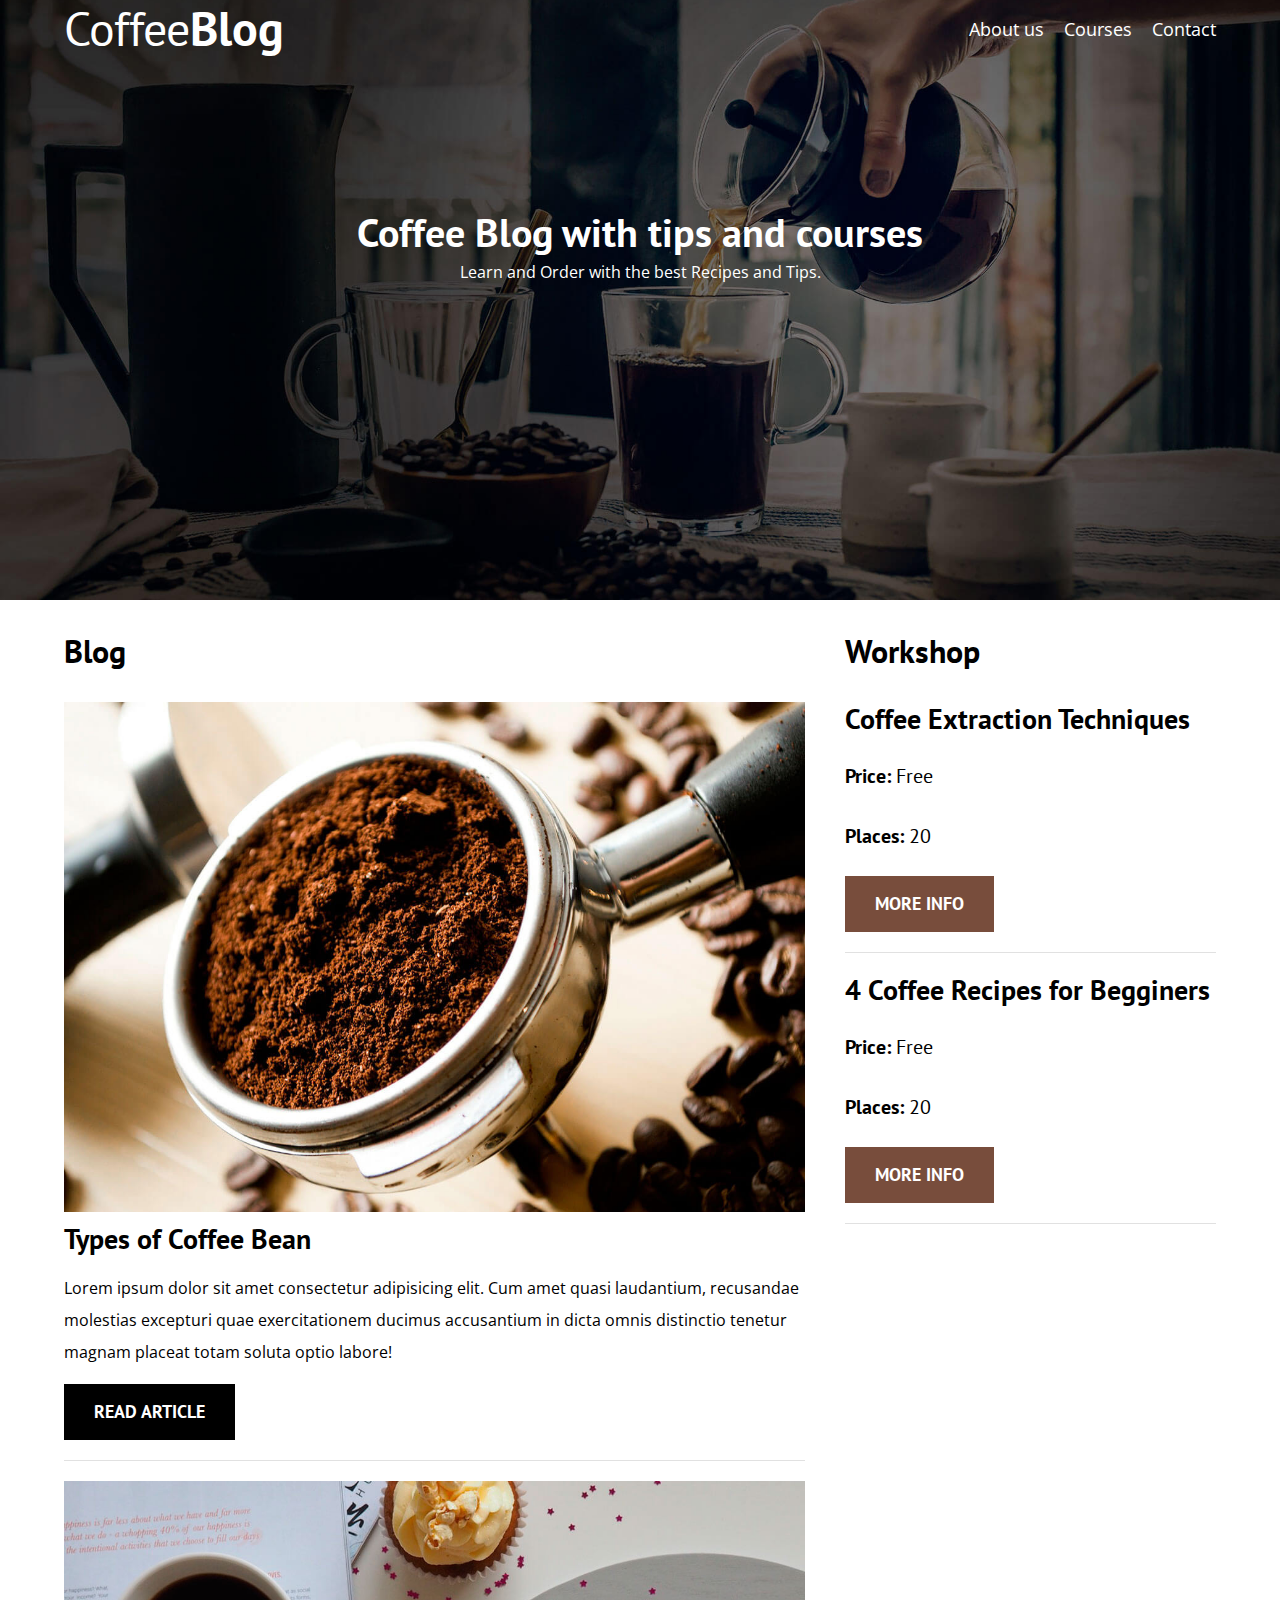
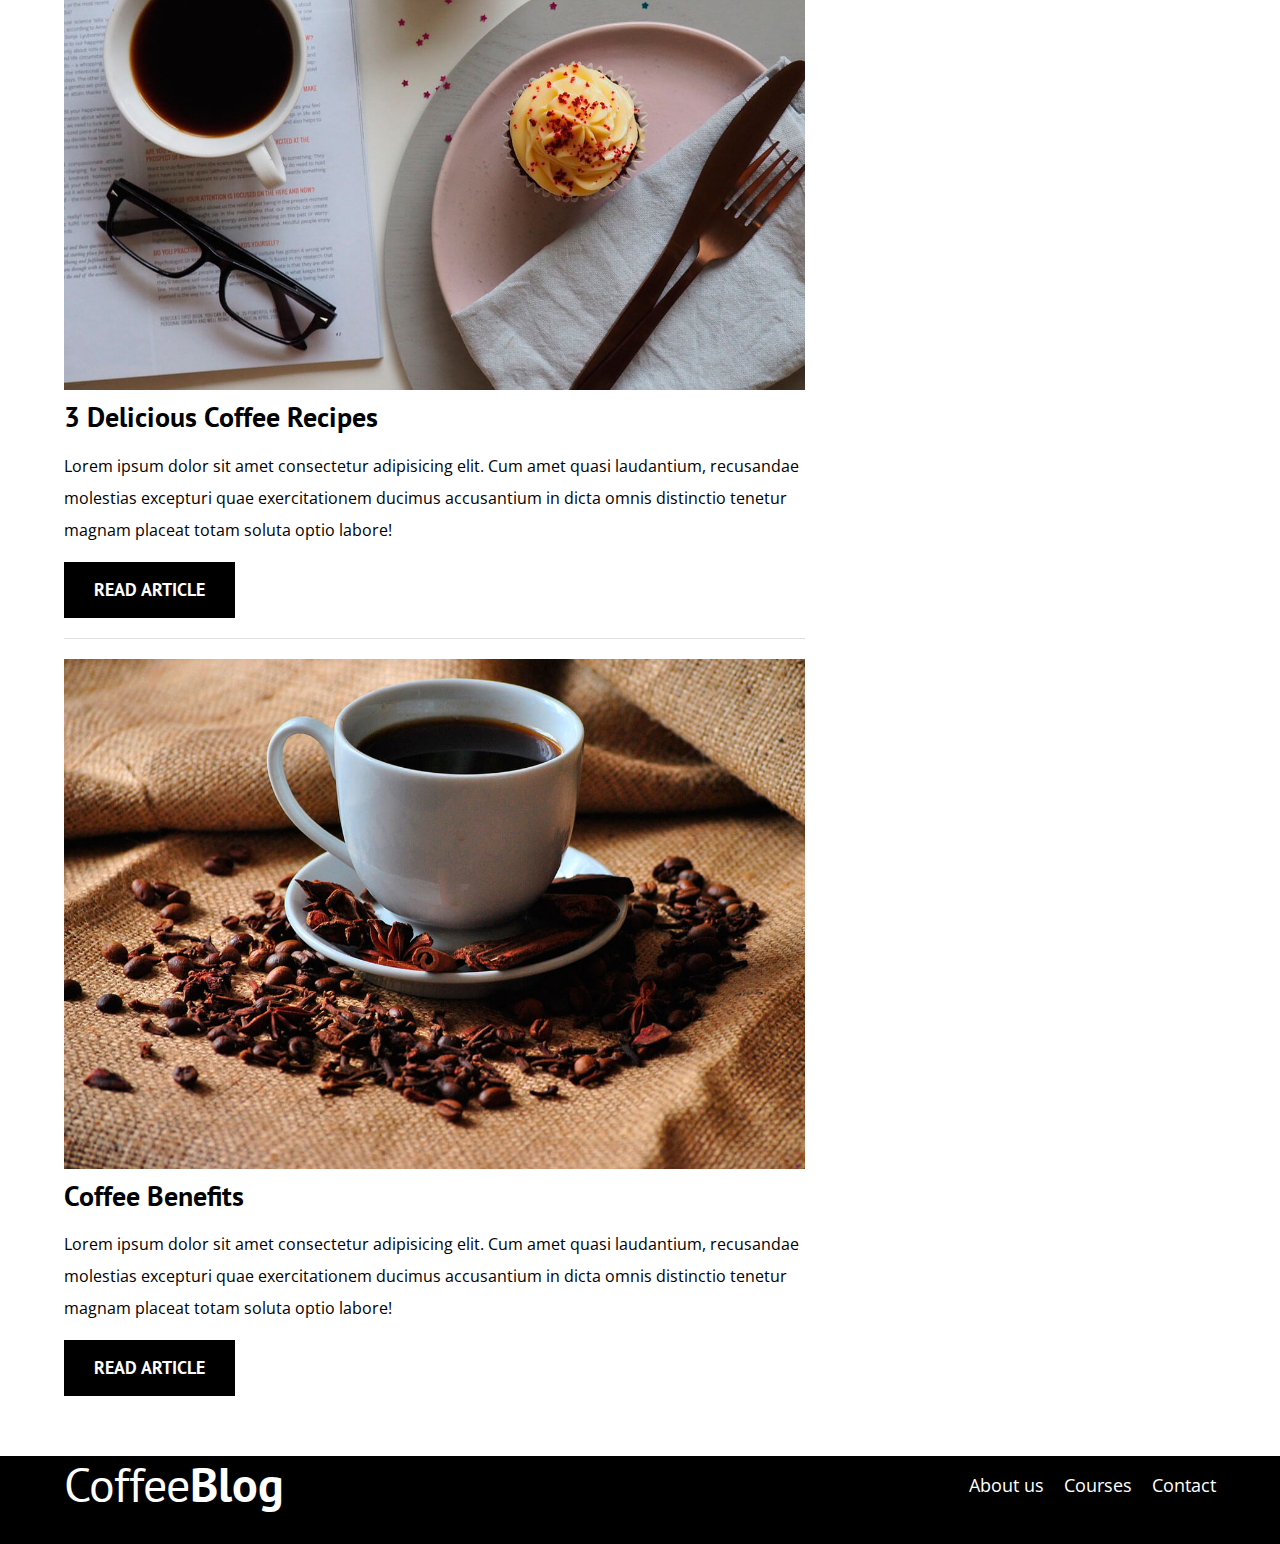
==== blogdecafe_inicio/index.html @ 43833096 "r1" ====
<!DOCTYPE html>
<html lang="en">
<head>
    <meta charset="UTF-8">
    <meta http-equiv="X-UA-Compatible" content="IE=edge">
    <meta name="viewport" content="width=device-width, initial-scale=1.0">
    <title>Coffee Blog</title>
    <link rel="stylesheet" href="css/normalize.css">
    <link rel="preconnect" href="https://fonts.googleapis.com">
    <link rel="preconnect" href="https://fonts.gstatic.com" crossorigin>
    <link href="https://fonts.googleapis.com/css2?family=Open+Sans&family=PT+Sans:wght@400;700&display=swap" rel="stylesheet">
    <link rel="stylesheet" href="css/style.css">


</head>
<body>

    <header class="header">

        <div class="contenedor">
            <div class="barra">
                <a class="logo" href="index.html">
                    <h1 class="logo__nombre no-margin centrar-texto">Coffee<span class="logo__bold">Blog</span></h1>
                </a>
                <nav class="navegacion">
                    <a href="nosotros.html" class="navegacion__enlace">About us</a>
                    <a href="cursos.html" class="navegacion__enlace">Courses</a>
                    <a href="contacto.html" class="navegacion__enlace">Contact</a>
                </nav>
            </div>
        </div>

        <div class="header__texto">
            <h2 class="no-margin">Coffee Blog with tips and courses</h2>
            <p class="no-margin">Learn and Order with the best Recipes and Tips.</p>
        </div>
    </header>
    <div class="contenedor contenido-principal">
        <main class="blog">
            <h3>Blog</h3>
            <article class="entrada">
                <div class="entrada__imagen">
                    <img src="img/blog1.jpg" alt="imagen blog">
                </div>
                <div class="entrada__contenido">
                    <h4 class="no-margin">Types of Coffee Bean</h4>
                    <p>Lorem ipsum dolor sit amet consectetur adipisicing elit. Cum amet quasi laudantium, 
                        recusandae molestias excepturi quae exercitationem ducimus accusantium in dicta omnis 
                        distinctio tenetur magnam placeat totam soluta optio labore!</p>
                    <a href="entrada.html" class="boton boton--primario">Read Article</a>
                </div>
            </article>

            <article class="entrada">
                <div class="entrada__imagen">
                    <img src="img/blog2.jpg" alt="imagen blog">
                </div>
                <div class="entrada__contenido">
                    <h4 class="no-margin">3 Delicious Coffee Recipes</h4>
                    <p>Lorem ipsum dolor sit amet consectetur adipisicing elit. Cum amet quasi laudantium, 
                        recusandae molestias excepturi quae exercitationem ducimus accusantium in dicta omnis 
                        distinctio tenetur magnam placeat totam soluta optio labore!</p>
                    <a href="entrada.html" class="boton boton--primario">Read Article</a>
                </div>
            </article>

            <article class="entrada">
                <div class="entrada__imagen">
                    <img src="img/blog3.jpg" alt="imagen blog">
                </div>
                <div class="entrada__contenido">
                    <h4 class="no-margin">Coffee Benefits</h4>
                    <p>Lorem ipsum dolor sit amet consectetur adipisicing elit. Cum amet quasi laudantium, 
                        recusandae molestias excepturi quae exercitationem ducimus accusantium in dicta omnis 
                        distinctio tenetur magnam placeat totam soluta optio labore!</p>
                    <a href="entrada.html" class="boton boton--primario">Read Article</a>
                </div>
            </article>

        </main>
        <aside class="sidebar">
            <h3>Workshop</h3>
            <ul class="cursos no-padding">
                <li class="widget-curso">
                    <h4 class="no-margin">Coffee Extraction Techniques</h4>
                    <p class="widget-curso__label">Price:
                        <span class="widget-curso__info">Free</span>
                    </p>
                    <p class="widget-curso__label">Places:
                        <span class="widget-curso__info">20</span>
                    </p>
                    <a href="entrada.html" class="boton boton--secundario">More Info</a>
                </li>

                <li class="widget-curso">
                    <h4 class="no-margin">4 Coffee Recipes for Begginers</h4>
                    <p class="widget-curso__label">Price:
                        <span class="widget-curso__info">Free</span>
                    </p>
                    <p class="widget-curso__label">Places:
                        <span class="widget-curso__info">20</span>
                    </p>
                    <a href="entrada.html" class="boton boton--secundario">More Info</a>
                </li>
            </ul>
        </aside>
    </div>
    <footer class="footer">
        <div class="contenedor">
            <div class="barra">
                <a class="logo" href="index.html">
                    <h1 class="logo__nombre no-margin centrar-texto">Coffee<span class="logo__bold">Blog</span></h1>
                </a>
                <nav class="navegacion">
                    <a href="nosotros.html" class="navegacion__enlace">About us</a>
                    <a href="cursos.html" class="navegacion__enlace">Courses</a>
                    <a href="contacto.html" class="navegacion__enlace">Contact</a>
                </nav>
            </div>
        </div>
    </footer>
</body>
</html>
---- blogdecafe_inicio/css/style.css ----
:root {
    --fuenteHeading: 'PT Sans', sans-serif;
    --fuenteParrafos: 'Open Sans', sans-serif;

    --primario: #784d3c;
    --gris: #e1e1e1;
    --blanco: #ffffff;
    --negro: #000000;

}

html{
    box-sizing: border-box; /*limitar rango de elementos*/
    font-size: 62.5%; /* 1 rem = 10px*/
}

*, *:before, *:after { /*herencia de selectores*/
    box-sizing: inherit;
}

body {
    font-family: var(--fuenteParrafos);
    font-size: 1.6rem;
    line-height: 2;/*interlineado*/
}

/**Globales**/

.contenedor{
    
    width: min(90%, 120rem);
    margin: 0 auto; /*centrar contenido*/
}

a{
    text-decoration: none; /*quitar subrayado a enlaces*/
}

h1, h2, h3, h4 {
    font-family: var(--fuenteHeading);
    line-height: 1.2;
}

h1 {
    font-size: 4.8rem;
}
h2 {
    font-size: 4rem;
}
h3 {
    font-size: 3.2rem;
}
h4 {
    font-size: 2.8rem;
}

img {
    max-width: 100%;
}

/*utilidades*/

.no-margin {
    margin: 0;

}

.no-padding{
    padding: 0;
}

.centrar-texto{
   text-align: center;
}

/*header*/

.header {
    background-image: url(../img/banner.jpg);
    height: 60rem;
    background-size: cover; /*toma todo el espacio disponible*/
    background-repeat: no-repeat;
    background-position: center center; /*centrar hor y vert R*/
}

.header__texto {
    text-align: center;
    color: var(--blanco);
    margin-top: 5rem; /*R - margen superior*/
}

@media (min-width: 768px) {
    .header__texto{
        margin-top: 15rem; /*alinear al centro*/
    }
}

.barra_{
    padding-top: 4rem;
}

@media (min-width: 768px) {
    .barra {
        display: flex;
        justify-content: space-between;/*alinear horizontalmente*/
        align-items: center;
    }
}

.logo {
    color: var(--blanco);
}

.logo__nombre{
    font-weight: 400;
}
.logo__bold{
    font-weight: 700;
}


@media (min-width: 768px) {
    .navegacion{
        display: flex; /*alinea los enlaces uno frente a otro*/
        gap: 2rem;
    }
}

.navegacion__enlace{
    display: block; /*R- Alinea los enlaces de forma verticial cuando se encoje la pagina*/
    text-align: center;/*R - Alinea al centro*/
    font-size: 1.8rem;
    color: var(--blanco);
}

@media (min-width: 768px) {
    .contenido-principal{
        display: grid;
        grid-template-columns: 2fr 1fr; /*ordenamos los espacios del blog central y la barra lateral, asignando numero de espacios*/
        column-gap: 4rem; /*dejamos otro espacio entre secciones*/
    }
}

.entrada{
    border-bottom: 1px solid var(--gris) ;/*Linea vertical que separa articulo de otro*/
    margin-bottom: 2rem;
}

.entrada:last-of-type{ /*Selecciona el ultimo selector con el nombre 'entrada'*/
    border: none; /*quita el ultimo borde*/
    margin-bottom: 0;
}

.boton{
    display: block;
    font-family: var(--fuenteHeading);
    color: var(--blanco);
    text-align: center;
    padding: 1rem 3rem;/*agrandamos el boton y dejamos en el centro*/
    font-size: 1.8rem; /*agrandamos letra*/
    text-transform: uppercase; /*volvemos mayuscula la letra*/
    font-weight: 700;/*Negritas*/
    margin-bottom: 2rem;
}

@media (min-width: 768px) {
    .boton{
        display: inline-block;

    }
}

.boton--primario{
    background-color: var(--negro);
}

.boton--secundario {
    background-color: var(--primario);/*boton de articulo lateral*/
}

.cursos{
    list-style: none;/*quitamos lista de la lista lateral*/
}
.widget-curso{
    border-bottom: 1px solid var(--gris);/*agregamos linea gris entre articulos laterales*/
    margin-bottom: 2rem;
}
.widget--curso:last-of-type{/*elimina la ultima linea gris*/
    border: none;
    margin-bottom: 0;
}
.widget-curso__label{
    font-family: var(--fuenteHeading);
    font-weight: bold;
}

.widget-curso__info{
    font-weight: normal;
}
.widget-curso__label,
.widget-curso__info {
    font-size: 2rem;
}

.footer{
    background-color: var(--negro);
    padding-bottom: 3rem;
    margin-top: 4rem;
}

/**Nosotros**/

@media (min-width: 768px) {
    .sobre-nosotros{
        display: flex;
        justify-content: space-between; /*separacion entre elementos*/
    }

    .sobre-nosotros__imagen,
    .sobre-nosotros__texto{
        flex-basis: calc(50% - 1rem); /*repartes espacio ya asignado a los selectores*/
    }
}
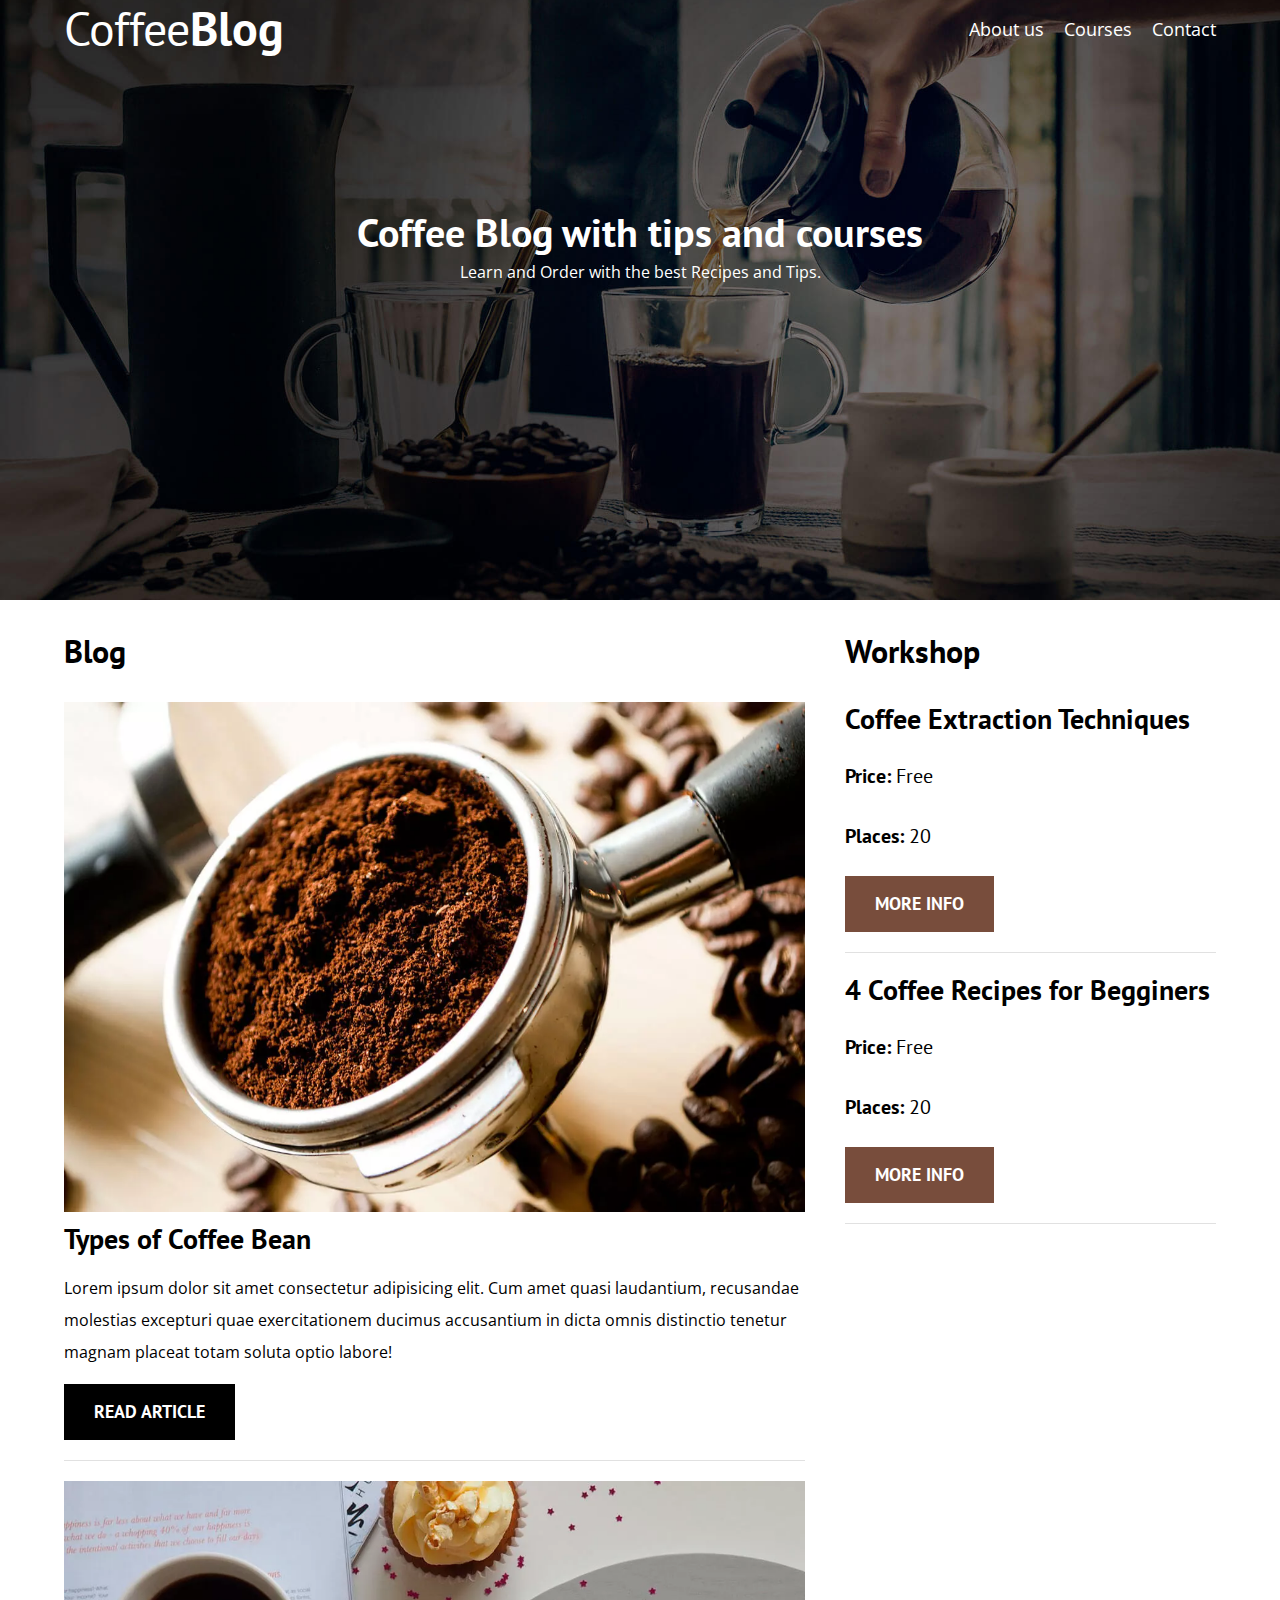
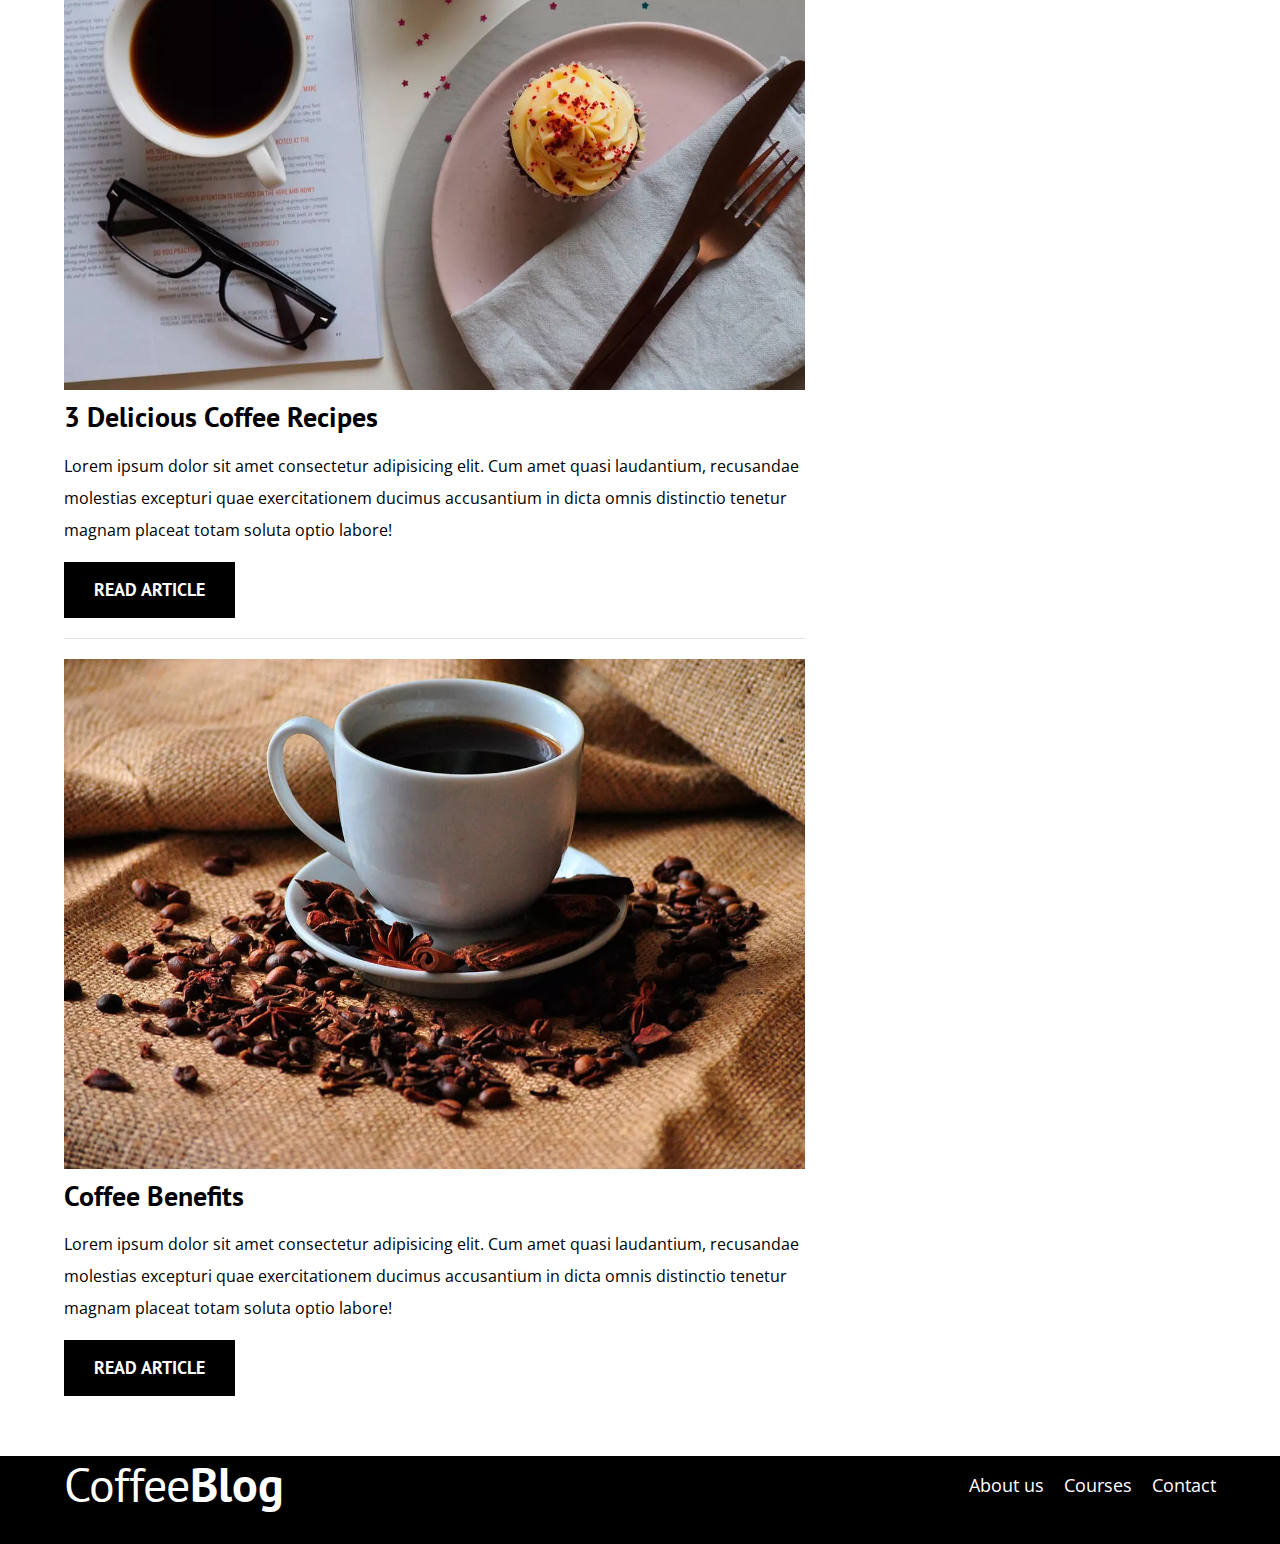
==== commit 9b34484c: "r2" ====
--- a/blogdecafe_inicio/index.html
+++ b/blogdecafe_inicio/index.html
@@ -5,12 +5,26 @@
     <meta http-equiv="X-UA-Compatible" content="IE=edge">
     <meta name="viewport" content="width=device-width, initial-scale=1.0">
     <title>Coffee Blog</title>
-    <link rel="stylesheet" href="css/normalize.css">
+    <meta name="descripcion" content="Coffee blog web site">
+    <link rel="prefetch" href="cursos.html" as="document">
+   
     <link rel="preconnect" href="https://fonts.googleapis.com">
     <link rel="preconnect" href="https://fonts.gstatic.com" crossorigin>
     <link href="https://fonts.googleapis.com/css2?family=Open+Sans&family=PT+Sans:wght@400;700&display=swap" rel="stylesheet">
+   
+
+
+    <!--preload-->
+    <link rel="preload" href="css/normalize.css" as="style">
+    <link rel="stylesheet" href="css/normalize.css">
+
+    <link rel="preload" href="https://fonts.googleapis.com/css2?family=Open+Sans&family=PT+Sans:wght@400;700&display=swap" 
+    as="font"
+    crossorigin="crossorigin">
+
+
+    <link rel="preload" href="css/style.css" as="style">
     <link rel="stylesheet" href="css/style.css">
-
 
 </head>
 <body>
@@ -40,7 +54,10 @@
             <h3>Blog</h3>
             <article class="entrada">
                 <div class="entrada__imagen">
-                    <img src="img/blog1.jpg" alt="imagen blog">
+                    <picture>
+                        <source srcset="img/blog1.webp" type="image/webp">
+                        <img loading="lazy" src="img/blog1.jpg" alt="imagen blog">
+                    </picture>
                 </div>
                 <div class="entrada__contenido">
                     <h4 class="no-margin">Types of Coffee Bean</h4>
@@ -53,7 +70,10 @@
 
             <article class="entrada">
                 <div class="entrada__imagen">
-                    <img src="img/blog2.jpg" alt="imagen blog">
+                    <picture>
+                        <source srcset="img/blog2.webp" type="image/webp">
+                        <img loading="lazy" src="img/blog2.jpg" alt="imagen blog">
+                    </picture>
                 </div>
                 <div class="entrada__contenido">
                     <h4 class="no-margin">3 Delicious Coffee Recipes</h4>
@@ -66,7 +86,10 @@
 
             <article class="entrada">
                 <div class="entrada__imagen">
-                    <img src="img/blog3.jpg" alt="imagen blog">
+                    <picture>
+                        <source srcset="img/blog3.webp" type="image/webp">
+                        <img loading="lazy" src="img/blog3.jpg" alt="imagen blog">
+                    </picture>
                 </div>
                 <div class="entrada__contenido">
                     <h4 class="no-margin">Coffee Benefits</h4>
--- a/blogdecafe_inicio/css/style.css
+++ b/blogdecafe_inicio/css/style.css
@@ -55,7 +55,7 @@
 }
 
 img {
-    max-width: 100%;
+    max-width: 100%; /*hace responsibas las imagenes*/
 }
 
 /*utilidades*/
@@ -161,6 +161,7 @@
     text-transform: uppercase; /*volvemos mayuscula la letra*/
     font-weight: 700;/*Negritas*/
     margin-bottom: 2rem;
+    border: none;
 }
 
 @media (min-width: 768px) {
@@ -168,6 +169,10 @@
         display: inline-block;
 
     }
+}
+
+.boton:hover{
+    cursor: pointer;
 }
 
 .boton--primario{
@@ -220,4 +225,68 @@
     .sobre-nosotros__texto{
         flex-basis: calc(50% - 1rem); /*repartes espacio ya asignado a los selectores*/
     }
+}
+
+/*cursos*/
+
+.curso {
+    padding: 3rem;
+    border-bottom: 1px solid var(--gris);
+}
+@media (min-width: 768px) {
+    .curso {
+        display: grid;
+        grid-template-columns: 1fr 2fr; /*coloca ;la imagen detras de la descripcion*/
+        column-gap: 2rem; /*separar la imagen de la descripcion*/
+    }
+}
+.curso:last-of-type {
+    border: none;
+}
+.curso__label{
+    font-family: var(--fuenteHeading);
+    font-weight: bold;
+}
+.curso__info{
+    font-weight: normal;
+}
+.curso__label,
+.curso__info {
+    font-size: 2rem;
+}
+
+/*contacto*/
+
+.contacto-bg {
+    background-image: url(../img/contacto.jpg);/*imagen de fondo*/
+    height: 40rem;
+    background-size: cover;
+    background-repeat: no-repeat;
+}
+
+.formulario {
+    background-color: var(--blanco);
+    margin: -5rem auto 0 auto; /*colocamos el formulario debajo de la imagen necimada*/
+    width: 95%;
+    padding: 5rem;
+}
+
+.campo{
+    display: flex;
+    margin-bottom: 2rem;
+}
+
+.campo__label{
+    flex: 0 0 9rem; /*alinea los labels del formulario*/
+    text-align: right;
+    padding-right: 2rem;
+    font-family:'Franklin Gothic Medium', 'Arial Narrow', Arial, sans-serif;
+}
+.campo__field{
+    flex: 1 ; /*cubre todo el espacio asigando*/
+    border: 1px solid var(--gris);
+}
+
+.campo__field--textarea{
+height: 20rem;
 }--- a/blogdecafe_inicio/css/style.css
+++ b/blogdecafe_inicio/css/style.css
@@ -55,7 +55,7 @@
 }
 
 img {
-    max-width: 100%;
+    max-width: 100%; /*hace responsibas las imagenes*/
 }
 
 /*utilidades*/
@@ -161,6 +161,7 @@
     text-transform: uppercase; /*volvemos mayuscula la letra*/
     font-weight: 700;/*Negritas*/
     margin-bottom: 2rem;
+    border: none;
 }
 
 @media (min-width: 768px) {
@@ -168,6 +169,10 @@
         display: inline-block;
 
     }
+}
+
+.boton:hover{
+    cursor: pointer;
 }
 
 .boton--primario{
@@ -220,4 +225,68 @@
     .sobre-nosotros__texto{
         flex-basis: calc(50% - 1rem); /*repartes espacio ya asignado a los selectores*/
     }
+}
+
+/*cursos*/
+
+.curso {
+    padding: 3rem;
+    border-bottom: 1px solid var(--gris);
+}
+@media (min-width: 768px) {
+    .curso {
+        display: grid;
+        grid-template-columns: 1fr 2fr; /*coloca ;la imagen detras de la descripcion*/
+        column-gap: 2rem; /*separar la imagen de la descripcion*/
+    }
+}
+.curso:last-of-type {
+    border: none;
+}
+.curso__label{
+    font-family: var(--fuenteHeading);
+    font-weight: bold;
+}
+.curso__info{
+    font-weight: normal;
+}
+.curso__label,
+.curso__info {
+    font-size: 2rem;
+}
+
+/*contacto*/
+
+.contacto-bg {
+    background-image: url(../img/contacto.jpg);/*imagen de fondo*/
+    height: 40rem;
+    background-size: cover;
+    background-repeat: no-repeat;
+}
+
+.formulario {
+    background-color: var(--blanco);
+    margin: -5rem auto 0 auto; /*colocamos el formulario debajo de la imagen necimada*/
+    width: 95%;
+    padding: 5rem;
+}
+
+.campo{
+    display: flex;
+    margin-bottom: 2rem;
+}
+
+.campo__label{
+    flex: 0 0 9rem; /*alinea los labels del formulario*/
+    text-align: right;
+    padding-right: 2rem;
+    font-family:'Franklin Gothic Medium', 'Arial Narrow', Arial, sans-serif;
+}
+.campo__field{
+    flex: 1 ; /*cubre todo el espacio asigando*/
+    border: 1px solid var(--gris);
+}
+
+.campo__field--textarea{
+height: 20rem;
 }